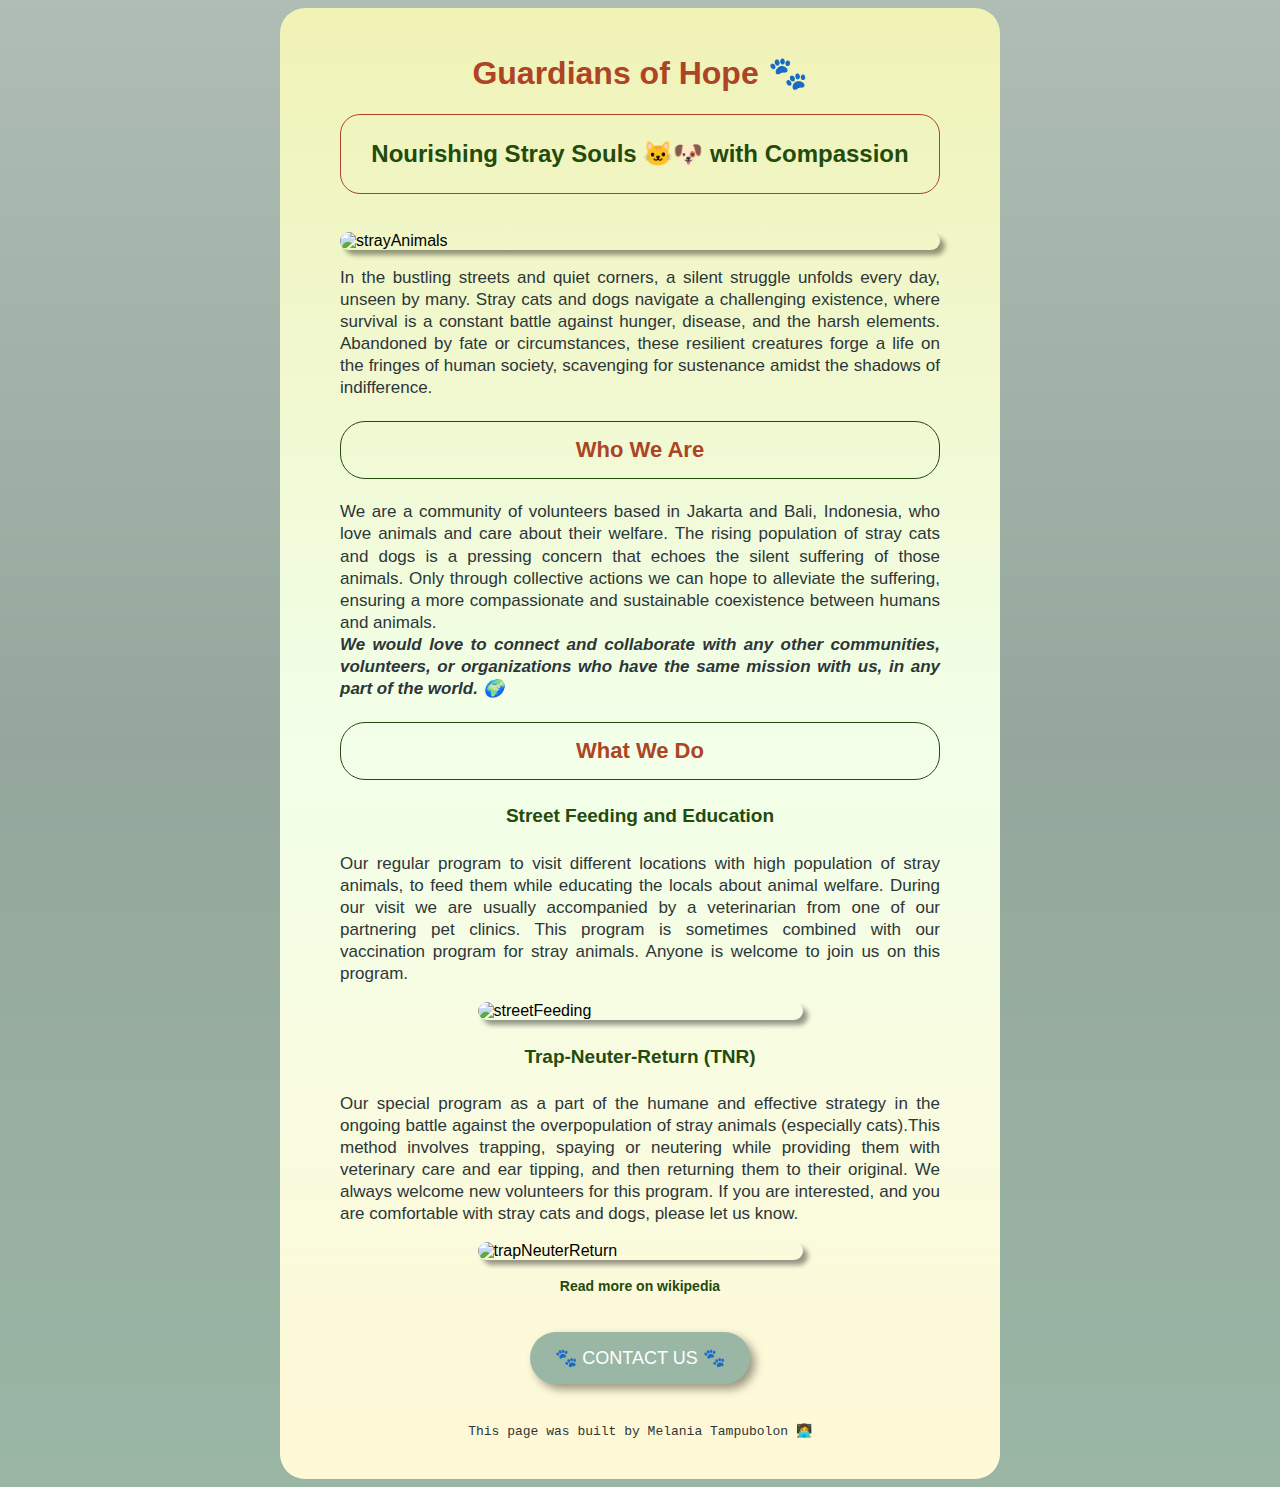
==== FinalProject_SheCodesBasic.html @ 78658d96 "Created the landing page" ====
<!DOCTYPE html>
<html lang="en">
  <head>
    <meta charset="UTF-8" />
    <meta name="viewport" content="width=device-width, initial-scale=1.0" />
    <title>GuardiansOfHope</title>
  </head>
  <style>
    body {
      background: linear-gradient(#afbdb5, #95a79c, #9ab6a5);
      font-family: Arial, Helvetica, sans-serif;
    }
    h1 {
      text-align: center;
      color: #ac4425;
    }
    h2 {
      text-align: center;
      font-size: 24px;
      font-weight: 600;
      color: #224b0c;
      border: 1px solid #ac4425;
      border-radius: 20px;
      padding: 25px;
      transition: all 200ms ease-in-out;
    }
    h2:hover {
      opacity: 0.7;
      background: #afbdb5;
      color: #f0f2b6;
    }
    h3 {
      text-align: center;
      font-size: 22px;
      font-weight: 550;
      color: #ac4425;
      border: 1px solid #224b0c;
      border-radius: 25px;
      padding: 15px;
      transition: all 200ms ease-in-out;
    }
    h3:hover {
      opacity: 0.5;
      color: #f2ffe9;
      background: #ac4425;
    }
    h4 {
      text-align: center;
      font-size: 19px;
      font-weight: 550;
      color: #224b0c;
    }
    p {
      text-align: justify;
      line-height: 1.3;
      font-size: 17px;
      color: #2c3639;
    }
    a {
      font-size: 14px;
      display: block;
      text-align: center;
      text-decoration: none;
      color: #224b0c;
    }
    a:hover {
      text-decoration: underline;
    }
    button {
      display: block;
      font-size: 18px;
      margin: 20px auto;
      padding: 15px 25px;
      color: #ffff;
      background: #9ab6a5;
      border-style: none;
      border-radius: 40px;
      box-shadow: 5px 5px 10px rgba(0, 0, 0, 0.4);
      transition: all 200ms ease-in-out;
    }
    button:hover {
      opacity: 0.9;
      cursor: pointer;
      color: #9ab6a5;
      background: #fff;
    }
    .bracket {
      max-width: 600px;
      background: linear-gradient(#f0f2b6, #f2ffe9, #fff8d6);
      margin: 0 auto;
      padding: 25px 60px;
      border-radius: 25px;
    }
    .image1 {
      display: block;
      margin: 0 auto;
      max-width: 100%;
      border-radius: 20px;
      box-shadow: 5px 5px 5px rgba(0, 0, 0, 0.4);
    }
    .image2 {
      display: block;
      margin: 0 auto;
      max-width: 325px;
      border-radius: 20px;
      box-shadow: 5px 5px 5px rgba(0, 0, 0, 0.4);
    }
    .image3 {
      display: block;
      margin: 0 auto;
      max-width: 325px;
      border-radius: 20px;
      box-shadow: 5px 5px 5px rgba(0, 0, 0, 0.4);
    }
    .footer {
      font-family: monospace;
      font-size: 13px;
      text-align: center;
      margin-top: 40px;
    }
  </style>
  <body>
    <div class="bracket">
      <h1>Guardians of Hope 🐾</h1>
      <h2>Nourishing Stray Souls 🐱🐶 with Compassion</h2>
      <br />
      <img
        src="https://s3.amazonaws.com/shecodesio-production/uploads/files/000/103/566/original/stray-dog-and-cat.jpg?1699627369p-content/uploads/2020/03/stray-dog-and-cat-on-antigua.jpg"
        class="image1"
        alt="strayAnimals"
      />
      <p>
        In the bustling streets and quiet corners, a silent struggle unfolds
        every day, unseen by many. Stray cats and dogs navigate a challenging
        existence, where survival is a constant battle against hunger, disease,
        and the harsh elements. Abandoned by fate or circumstances, these
        resilient creatures forge a life on the fringes of human society,
        scavenging for sustenance amidst the shadows of indifference.
      </p>
      <h3>Who We Are</h3>
      <p>
        We are a community of volunteers based in Jakarta and Bali, Indonesia,
        who love animals and care about their welfare. The rising population of
        stray cats and dogs is a pressing concern that echoes the silent
        suffering of those animals. Only through collective actions we can hope
        to alleviate the suffering, ensuring a more compassionate and
        sustainable coexistence between humans and animals. <br /><em
          ><strong>
            We would love to connect and collaborate with any other communities,
            volunteers, or organizations who have the same mission with us, in
            any part of the world. 🌍</strong
          ></em
        >
      </p>
      <h3>What We Do</h3>
      <h4>Street Feeding and Education</h4>
      <p>
        Our regular program to visit different locations with high population of
        stray animals, to feed them while educating the locals about animal
        welfare. During our visit we are usually accompanied by a veterinarian
        from one of our partnering pet clinics. This program is sometimes
        combined with our vaccination program for stray animals. Anyone is
        welcome to join us on this program.
      </p>
      <img
        src="https://s3.amazonaws.com/shecodesio-production/uploads/files/000/103/580/original/Streetfeeding.jpeg?1699634158"
        class="image2"
        alt="streetFeeding"
      />
      <h4>Trap-Neuter-Return (TNR)</h4>
      <p>
        Our special program as a part of the humane and effective strategy in
        the ongoing battle against the overpopulation of stray animals
        (especially cats).This method involves trapping, spaying or neutering
        while providing them with veterinary care and ear tipping, and then
        returning them to their original. We always welcome new volunteers for
        this program. If you are interested, and you are comfortable with stray
        cats and dogs, please let us know.
      </p>
      <img
        src="https://s3.amazonaws.com/shecodesio-production/uploads/files/000/103/583/original/tnr.jpeg?1699635847"
        class="image3"
        alt="trapNeuterReturn"
      />
      <br />
      <a
        href="https://en.wikipedia.org/wiki/Trap%E2%80%93neuter%E2%80%93return"
        target="_blank"
        ><strong> Read more on wikipedia</strong></a
      >
      <br />
      <button>🐾 CONTACT US 🐾</button>
      <p class="footer">This page was built by Melania Tampubolon 👩‍💻</p>
    </div>
    <script>
      function pawLovers() {
        let name = prompt("What is your name?");
        let email = prompt("What is your email address?");
        let choice = prompt(
          "Please type 1 if you are more a DOG person\nAnd type 2 if you are more a cat person"
        );
        if (choice === "1") {
          alert(
            "Woof!Woof! 🐶🐶🐶\nThank you " +
              name +
              " for stopping by ❤️\nWe will be in touch by email 📧\nMeanwhile, have a pawsome day! 🐾🐾🐾"
          );
        } else {
          alert(
            "Meooooowww 😻😻😻.\nThank you " +
              name +
              " for stopping by ❤️\nWe will be in touch by email 📧\nMeanwhile, have a pawsome day! 🐾🐾🐾"
          );
        }
      }
      let contactButton = document.querySelector("button");
      contactButton.addEventListener("click", pawLovers);
    </script>
  </body>
</html>
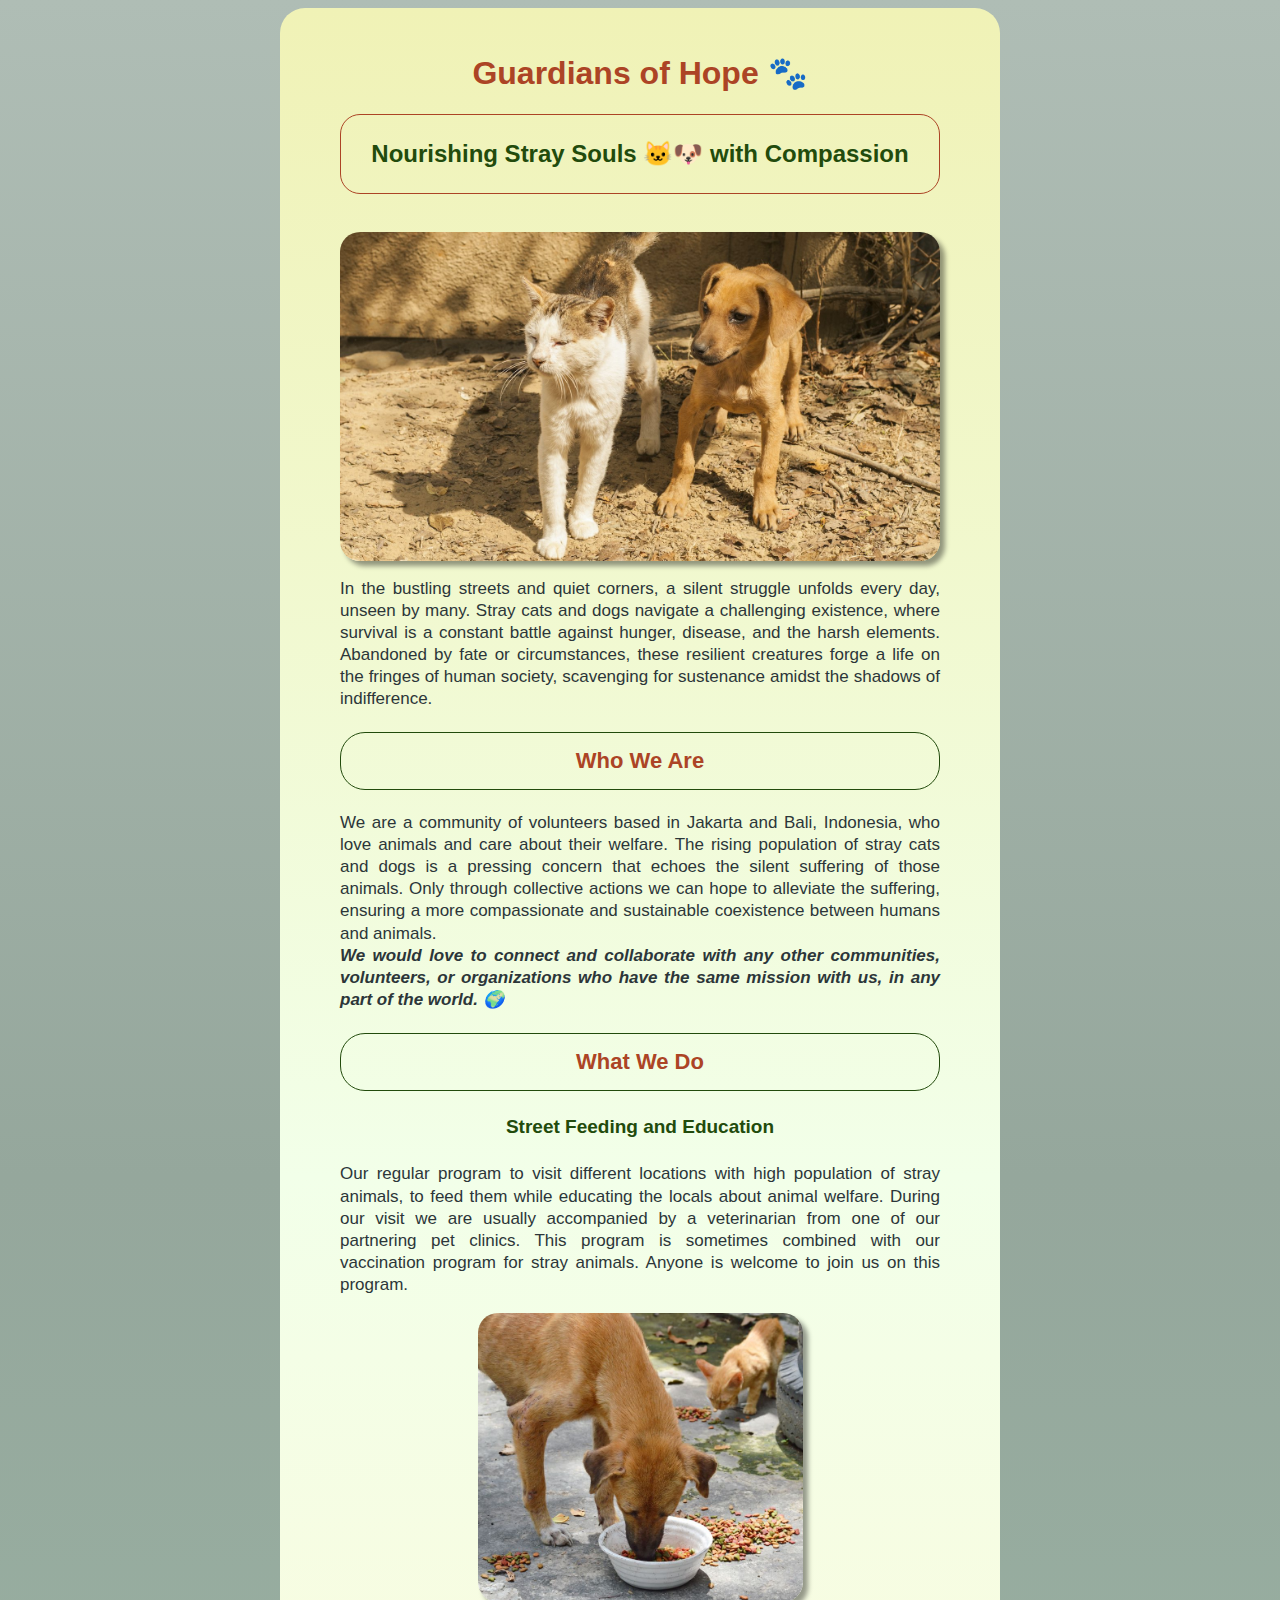
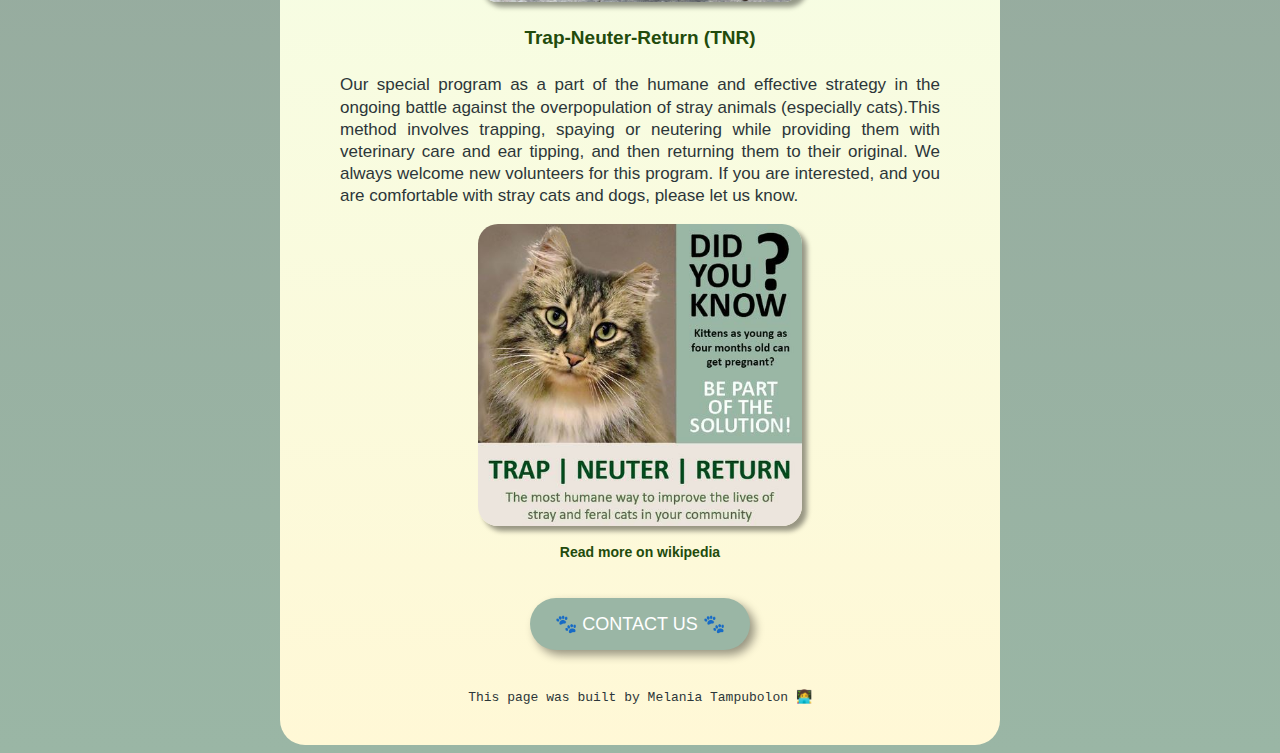
==== commit 7d1eb074: "Update FinalProject_SheCodesBasic.html" ====
--- a/FinalProject_SheCodesBasic.html
+++ b/FinalProject_SheCodesBasic.html
@@ -124,11 +124,7 @@
       <h1>Guardians of Hope 🐾</h1>
       <h2>Nourishing Stray Souls 🐱🐶 with Compassion</h2>
       <br />
-      <img
-        src="https://s3.amazonaws.com/shecodesio-production/uploads/files/000/103/566/original/stray-dog-and-cat.jpg?1699627369p-content/uploads/2020/03/stray-dog-and-cat-on-antigua.jpg"
-        class="image1"
-        alt="strayAnimals"
-      />
+      <img src="/stray-dog-and-cat.jpg" class="image1" alt="strayAnimals" />
       <p>
         In the bustling streets and quiet corners, a silent struggle unfolds
         every day, unseen by many. Stray cats and dogs navigate a challenging
@@ -162,11 +158,7 @@
         combined with our vaccination program for stray animals. Anyone is
         welcome to join us on this program.
       </p>
-      <img
-        src="https://s3.amazonaws.com/shecodesio-production/uploads/files/000/103/580/original/Streetfeeding.jpeg?1699634158"
-        class="image2"
-        alt="streetFeeding"
-      />
+      <img src="/Streetfeeding.jpeg" class="image2" alt="streetFeeding" />
       <h4>Trap-Neuter-Return (TNR)</h4>
       <p>
         Our special program as a part of the humane and effective strategy in
@@ -177,11 +169,7 @@
         this program. If you are interested, and you are comfortable with stray
         cats and dogs, please let us know.
       </p>
-      <img
-        src="https://s3.amazonaws.com/shecodesio-production/uploads/files/000/103/583/original/tnr.jpeg?1699635847"
-        class="image3"
-        alt="trapNeuterReturn"
-      />
+      <img src="/tnr.jpeg" class="image3" alt="trapNeuterReturn" />
       <br />
       <a
         href="https://en.wikipedia.org/wiki/Trap%E2%80%93neuter%E2%80%93return"
